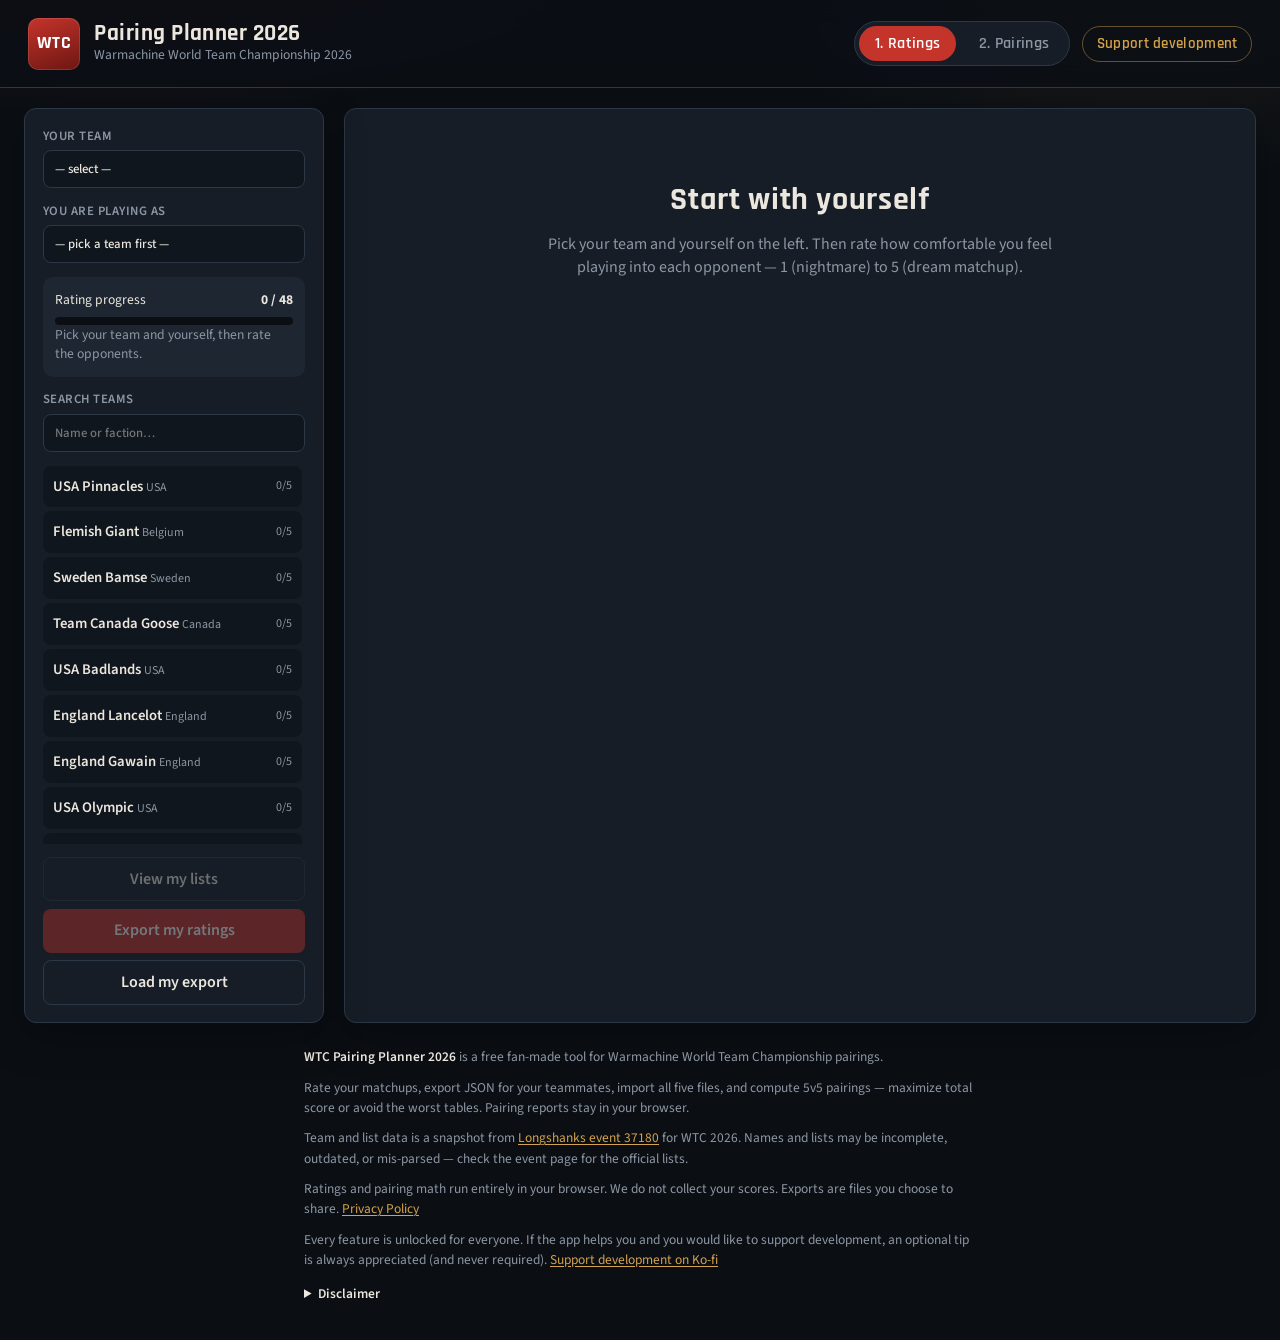
==== index.html @ e4b13a36 "Add client-side pairing reports for table load and army holes. Co-authored-by: Cursor <cursoragent@c" ====
<!DOCTYPE html>
<html lang="en">
<head>
  <meta charset="UTF-8">
  <meta name="viewport" content="width=device-width, initial-scale=1.0">
  <title>WTC Pairings 2026</title>
  <link rel="preconnect" href="https://fonts.googleapis.com">
  <link rel="preconnect" href="https://fonts.gstatic.com" crossorigin>
  <link href="https://fonts.googleapis.com/css2?family=Rajdhani:wght@500;600;700&family=Source+Sans+3:wght@400;500;600;700&display=swap" rel="stylesheet">
  <link rel="stylesheet" href="static/style.css?v=20">
</head>
<body>
  <header class="topbar">
    <div class="brand">
      <span class="brand-mark">WTC</span>
      <div>
        <h1>Pairing Planner 2026</h1>
        <p>Warmachine World Team Championship 2026</p>
      </div>
    </div>
    <div class="topbar-end">
      <nav class="tabs" role="tablist">
        <button type="button" class="tab active" data-tab="rate" role="tab" aria-selected="true">1. Ratings</button>
        <button type="button" class="tab" data-tab="pair" role="tab" aria-selected="false">2. Pairings</button>
      </nav>
      <a class="support-btn" href="https://ko-fi.com/kasi_r" target="_blank" rel="noopener noreferrer">Support development</a>
    </div>
  </header>

  <main>
    <section id="tab-rate" class="tab-panel">
      <aside class="sidebar">
        <label class="field">
          <span>Your team</span>
          <select id="my-team"></select>
        </label>
        <label class="field">
          <span>You are playing as</span>
          <select id="my-player"></select>
        </label>

        <div class="progress-card">
          <div class="progress-head">
            <span>Rating progress</span>
            <strong id="rate-progress-label">0 / 0</strong>
          </div>
          <div class="progress-bar" aria-hidden="true">
            <div id="rate-progress-fill"></div>
          </div>
          <p class="hint" id="rate-progress-hint">Pick your team and yourself, then rate the opponents.</p>
        </div>

        <label class="field">
          <span>Search teams</span>
          <input type="search" id="team-search" placeholder="Name or faction…">
        </label>
        <div id="team-list" class="team-list"></div>

        <div class="sidebar-actions">
          <button type="button" class="btn ghost" id="my-lists-btn" disabled>View my lists</button>
          <button type="button" class="btn primary" id="export-btn" disabled>Export my ratings</button>
          <label class="btn ghost file-btn">
            Load my export
            <input type="file" id="import-own" accept=".json,application/json" hidden>
          </label>
        </div>
      </aside>

      <div class="workspace">
        <div id="rate-empty" class="empty-state">
          <h2>Start with yourself</h2>
          <p>Pick your team and yourself on the left. Then rate how comfortable you feel playing into each opponent — 1 (nightmare) to 5 (dream matchup).</p>
        </div>

        <div id="rate-board" hidden>
          <div class="board-head">
            <div>
              <p class="eyebrow" id="opp-region"></p>
              <h2 id="opp-team-name"></h2>
              <p class="hint">Pick your list per opponent, then rate 1–5. Keyboard: <kbd>1</kbd>–<kbd>5</kbd> · arrows between players · <kbd>L</kbd> lists · <kbd>N</kbd>/<kbd>P</kbd> team</p>
            </div>
            <div class="board-nav">
              <button type="button" class="btn ghost" id="prev-team">← Previous</button>
              <span id="opp-index" class="pill"></span>
              <button type="button" class="btn ghost" id="next-team">Next →</button>
            </div>
          </div>
          <div id="player-rows" class="player-rows"></div>
        </div>
      </div>
    </section>

    <section id="tab-pair" class="tab-panel" hidden>
      <div class="pair-setup">
        <div>
          <h2>Import team ratings</h2>
          <p class="hint">Drop the exports from all 5 players on the same team. We’ll compute the best pairings against every other team and summarize table load, coverage, and army profiles.</p>
        </div>
        <div class="drop-zone" id="pair-drop">
          <input type="file" id="pair-files" accept=".json,application/json" multiple hidden>
          <p>Drop 5 JSON files here, or <button type="button" class="link-btn" id="pair-browse">browse files</button></p>
        </div>
        <div id="pair-imports" class="import-chips"></div>
        <div class="pair-controls">
          <fieldset class="mode-field">
            <legend>Optimization goal</legend>
            <label><input type="radio" name="pair-mode" value="sum" checked> Maximize total score</label>
            <label><input type="radio" name="pair-mode" value="min"> Avoid the worst matchups</label>
          </fieldset>
          <button type="button" class="btn primary" id="generate-btn" disabled>Generate pairings</button>
          <button type="button" class="btn ghost" id="export-pairings" hidden>Export results CSV</button>
          <button type="button" class="btn ghost" id="export-stats" hidden>Export stats CSV</button>
        </div>
      </div>
      <div id="pair-results" class="pair-results" hidden></div>
    </section>
  </main>

  <footer class="about-footer">
    <p><strong>WTC Pairing Planner 2026</strong> is a free fan-made tool for Warmachine World Team Championship pairings.</p>
    <p>Rate your matchups, export JSON for your teammates, import all five files, and compute 5v5 pairings — maximize total score or avoid the worst tables. Pairing reports stay in your browser.</p>
    <p>Team and list data is a snapshot from <a href="https://warmachine.longshanks.org/event/37180/" target="_blank" rel="noopener noreferrer">Longshanks event 37180</a> for WTC 2026. Names and lists may be incomplete, outdated, or mis-parsed — check the event page for the official lists.</p>
    <p>Ratings and pairing math run entirely in your browser. We do not collect your scores. Exports are files you choose to share. <a href="privacy.html">Privacy Policy</a></p>
    <p>Every feature is unlocked for everyone. If the app helps you and you would like to support development, an optional tip is always appreciated (and never required). <a href="https://ko-fi.com/kasi_r" target="_blank" rel="noopener noreferrer">Support development on Ko-fi</a></p>
    <details>
      <summary>Disclaimer</summary>
      <p>Warmachine is a trademark of Steamforged Games Ltd., originally created by Privateer Press. World Team Championship (WTC) is an independently organized event. This unofficial fan-made tool is not affiliated with, endorsed by, sponsored by, or connected to Steamforged Games, Privateer Press, Longshanks, or the WTC organizers in any way. All trademarks and copyrights related to Warmachine are the property of their respective owners.</p>
    </details>
  </footer>

  <div class="modal" id="lists-modal" hidden>
    <div class="modal-backdrop" id="lists-backdrop"></div>
    <div class="modal-content lists-modal" role="dialog" aria-modal="true" aria-labelledby="lists-title">
      <button type="button" class="modal-close" id="lists-close" aria-label="Close">×</button>
      <p class="eyebrow" id="lists-meta"></p>
      <h2 id="lists-title"></h2>
      <div id="lists-body" class="lists-grid"></div>
    </div>
  </div>

  <script src="static/app.js?v=16"></script>
</body>
</html>
---- static/style.css ----
:root {
  --bg: #0b0f14;
  --bg-2: #10161d;
  --surface: #161d26;
  --surface-2: #1d2631;
  --line: #2c3846;
  --text: #ece7de;
  --muted: #8d97a4;
  --crimson: #c5342b;
  --brass: #d4a24c;
  --good: #3ea36d;
  --mid: #c9a227;
  --focus: #4ea3d9;
  --radius: 12px;
  --shadow: 0 12px 40px rgba(0, 0, 0, 0.35);
}

* { box-sizing: border-box; margin: 0; padding: 0; }

html, body { min-height: 100%; }

body {
  font-family: "Source Sans 3", "Segoe UI", system-ui, sans-serif;
  background:
    radial-gradient(1200px 500px at 10% -10%, rgba(197, 52, 43, 0.16), transparent 50%),
    radial-gradient(900px 400px at 90% 0%, rgba(212, 162, 76, 0.08), transparent 45%),
    var(--bg);
  color: var(--text);
  line-height: 1.45;
}

h1, h2, h3, .brand-mark, .tab, .pill, .score-num {
  font-family: Rajdhani, "Segoe UI", sans-serif;
  letter-spacing: 0.02em;
}

.topbar {
  display: flex;
  justify-content: space-between;
  align-items: center;
  gap: 1.5rem;
  padding: 1.1rem 1.75rem;
  border-bottom: 1px solid var(--line);
  background: rgba(11, 15, 20, 0.85);
  backdrop-filter: blur(12px);
  position: sticky;
  top: 0;
  z-index: 20;
}

.brand { display: flex; align-items: center; gap: 0.9rem; }

.brand-mark {
  display: grid;
  place-items: center;
  width: 52px;
  height: 52px;
  border-radius: 10px;
  background: linear-gradient(160deg, var(--crimson), #6d1612);
  color: #fff;
  font-weight: 700;
  font-size: 1.15rem;
  box-shadow: inset 0 0 0 1px rgba(255, 255, 255, 0.12);
}

.brand h1 { font-size: 1.45rem; line-height: 1; }
.brand p { color: var(--muted); font-size: 0.85rem; }

.topbar-end {
  display: flex;
  align-items: center;
  gap: 0.75rem;
  flex-wrap: wrap;
  justify-content: flex-end;
}

.tabs {
  display: flex;
  gap: 0.4rem;
  padding: 0.25rem;
  background: var(--surface);
  border-radius: 999px;
  border: 1px solid var(--line);
}

.support-btn {
  display: inline-flex;
  align-items: center;
  padding: 0.4rem 0.85rem;
  border: 1px solid rgba(212, 162, 76, 0.45);
  border-radius: 999px;
  color: var(--brass);
  text-decoration: none;
  font-family: Rajdhani, "Segoe UI", sans-serif;
  font-size: 0.92rem;
  font-weight: 600;
  letter-spacing: 0.02em;
  background: transparent;
}

.support-btn:hover {
  border-color: var(--brass);
  background: rgba(212, 162, 76, 0.1);
  color: #e8c06a;
}

.tab {
  border: 0;
  background: transparent;
  color: var(--muted);
  padding: 0.45rem 1rem;
  border-radius: 999px;
  font-size: 1rem;
  font-weight: 600;
  cursor: pointer;
}

.tab.active {
  background: var(--crimson);
  color: #fff;
}

main { padding: 1.25rem 1.5rem 1.25rem; max-width: 1400px; margin: 0 auto; }

.about-footer {
  max-width: 720px;
  margin: 0 auto;
  padding: 0.25rem 1.5rem 2.25rem;
  color: var(--muted);
  font-size: 0.84rem;
  line-height: 1.5;
}

.about-footer p + p { margin-top: 0.65rem; }

.about-footer strong { color: var(--text); font-weight: 600; }

.about-footer a {
  color: var(--brass);
  text-decoration: underline;
  text-underline-offset: 2px;
}

.about-footer a:hover { color: #e8c06a; }

.about-footer details { margin-top: 0.85rem; }

.about-footer summary {
  cursor: pointer;
  color: var(--text);
  font-weight: 600;
}

.about-footer details p { margin-top: 0.55rem; }

.brand[href] { text-decoration: none; color: inherit; }

.legal-page .topbar { position: sticky; }

.legal-main {
  max-width: 760px;
  margin: 0 auto;
  padding: 1.5rem 1.5rem 3rem;
}

.legal-article {
  background: var(--surface);
  border: 1px solid var(--line);
  border-radius: var(--radius);
  box-shadow: var(--shadow);
  padding: 1.6rem 1.7rem 2rem;
}

.legal-article h2 {
  font-size: 1.7rem;
  margin-bottom: 1rem;
}

.legal-article h3 {
  font-size: 1.15rem;
  margin: 1.35rem 0 0.45rem;
  color: var(--brass);
}

.legal-article p, .legal-article li {
  color: var(--muted);
  font-size: 0.95rem;
}

.legal-article p + p { margin-top: 0.7rem; }

.legal-article ul {
  margin: 0.55rem 0 0 1.2rem;
  display: grid;
  gap: 0.35rem;
}

.legal-article a {
  color: var(--brass);
  text-underline-offset: 2px;
}

.legal-article a:hover { color: #e8c06a; }

.legal-article strong { color: var(--text); font-weight: 600; }

.legal-page .tab {
  display: inline-block;
  text-decoration: none;
  background: var(--crimson);
  color: #fff;
}

.tab-panel[hidden] { display: none !important; }

#tab-rate {
  display: grid;
  grid-template-columns: 300px minmax(0, 1fr);
  gap: 1.25rem;
}

.sidebar, .workspace, .pair-setup, .pair-card, .empty-state {
  background: var(--surface);
  border: 1px solid var(--line);
  border-radius: var(--radius);
  box-shadow: var(--shadow);
}

.sidebar {
  padding: 1.1rem;
  display: flex;
  flex-direction: column;
  gap: 0.85rem;
  height: fit-content;
  position: sticky;
  top: 92px;
}

.field {
  display: flex;
  flex-direction: column;
  gap: 0.3rem;
  font-size: 0.8rem;
  color: var(--muted);
  font-weight: 600;
  text-transform: uppercase;
  letter-spacing: 0.04em;
}

select, input[type="search"] {
  appearance: none;
  width: 100%;
  border: 1px solid var(--line);
  background: var(--bg-2);
  color: var(--text);
  border-radius: 8px;
  padding: 0.55rem 0.7rem;
  font: inherit;
  text-transform: none;
  letter-spacing: 0;
  font-weight: 500;
}

select:focus, input:focus, .score-btn:focus-visible, .btn:focus-visible, .team-item:focus-visible {
  outline: 2px solid var(--focus);
  outline-offset: 2px;
}

.progress-card { background: var(--surface-2); border-radius: 10px; padding: 0.8rem; }
.progress-head { display: flex; justify-content: space-between; font-size: 0.85rem; margin-bottom: 0.45rem; }
.progress-bar { height: 8px; background: var(--bg); border-radius: 99px; overflow: hidden; }
#rate-progress-fill {
  height: 100%;
  width: 0;
  background: linear-gradient(90deg, var(--crimson), var(--brass));
  transition: width 0.25s;
}

.hint { color: var(--muted); font-size: 0.85rem; font-weight: 400; text-transform: none; letter-spacing: 0; }
.hint kbd {
  display: inline-block;
  border: 1px solid var(--line);
  background: var(--bg);
  border-radius: 4px;
  padding: 0 0.3rem;
  font-size: 0.75rem;
}

.team-list {
  max-height: 42vh;
  overflow: auto;
  display: flex;
  flex-direction: column;
  gap: 0.3rem;
  padding-right: 0.2rem;
}

.team-item {
  display: flex;
  justify-content: space-between;
  align-items: center;
  gap: 0.5rem;
  width: 100%;
  text-align: left;
  border: 1px solid transparent;
  background: var(--bg-2);
  color: var(--text);
  border-radius: 8px;
  padding: 0.5rem 0.6rem;
  cursor: pointer;
  font: inherit;
}

.team-item:hover { border-color: var(--line); }
.team-item.active { border-color: var(--crimson); background: #2a1615; }
.team-item .name { font-weight: 600; font-size: 0.92rem; }
.team-item .meta { color: var(--muted); font-size: 0.75rem; }
.team-item.done { box-shadow: inset 3px 0 0 var(--good); }
.team-item.partial { box-shadow: inset 3px 0 0 var(--mid); }

.sidebar-actions { display: flex; flex-direction: column; gap: 0.45rem; }

.btn {
  border: 1px solid transparent;
  border-radius: 8px;
  padding: 0.6rem 0.9rem;
  font: inherit;
  font-weight: 600;
  cursor: pointer;
  text-align: center;
}

.btn:disabled { opacity: 0.4; cursor: not-allowed; }
.btn.primary { background: var(--crimson); color: #fff; }
.btn.primary:hover:not(:disabled) { background: #d44339; }
.btn.ghost { background: transparent; border-color: var(--line); color: var(--text); }
.btn.ghost:hover:not(:disabled) { background: var(--surface-2); }
.file-btn { display: block; cursor: pointer; }

.link-btn {
  background: none;
  border: 0;
  color: var(--brass);
  font: inherit;
  cursor: pointer;
  text-decoration: underline;
}

.workspace { min-height: 70vh; padding: 1.25rem; }

.empty-state {
  padding: 3rem 2rem;
  text-align: center;
  border: 0;
  box-shadow: none;
  background: transparent;
}
.empty-state h2 { font-size: 2rem; margin-bottom: 0.6rem; }
.empty-state p { color: var(--muted); max-width: 520px; margin: 0 auto; }

.board-head {
  display: flex;
  justify-content: space-between;
  gap: 1rem;
  align-items: flex-start;
  margin-bottom: 1.1rem;
  flex-wrap: wrap;
}

.eyebrow {
  color: var(--brass);
  text-transform: uppercase;
  font-size: 0.75rem;
  font-weight: 700;
  letter-spacing: 0.08em;
}
.board-head h2 { font-size: 2rem; line-height: 1; }
.board-nav { display: flex; align-items: center; gap: 0.5rem; }

.pill {
  min-width: 4.5rem;
  text-align: center;
  padding: 0.35rem 0.6rem;
  border-radius: 99px;
  background: var(--surface-2);
  border: 1px solid var(--line);
  font-weight: 700;
}

.player-rows { display: flex; flex-direction: column; gap: 0.7rem; }

.player-row {
  display: grid;
  grid-template-columns: minmax(180px, 1.2fr) auto;
  gap: 0.8rem;
  align-items: start;
  padding: 0.85rem 1rem;
  background: var(--bg-2);
  border: 1px solid var(--line);
  border-radius: 10px;
}

.player-row.focused { border-color: var(--focus); box-shadow: 0 0 0 1px var(--focus); }
.player-name { font-weight: 700; font-size: 1.05rem; }
.faction-row { display: flex; gap: 0.4rem; flex-wrap: wrap; margin-top: 0.2rem; }
.list-summary { color: var(--muted); font-size: 0.82rem; margin-top: 0.35rem; }
.list-actions { margin-top: 0.5rem; }

.rate-side { display: flex; flex-direction: column; align-items: flex-end; gap: 0.45rem; }
.matchup-list { width: min(100%, 280px); }
.matchup-list span { color: var(--brass); }

.chip {
  display: inline-flex;
  align-items: center;
  border-radius: 99px;
  padding: 0.1rem 0.5rem;
  font-size: 0.75rem;
  font-weight: 600;
  background: var(--surface-2);
  color: var(--muted);
}
.chip.army { color: #f1d8a8; background: #2b2416; }

.scores { display: flex; flex-wrap: wrap; gap: 0.3rem; }

.score-btn {
  width: 36px;
  height: 36px;
  border-radius: 8px;
  border: 1px solid var(--line);
  background: var(--surface);
  color: var(--muted);
  font-weight: 700;
  cursor: pointer;
}

.score-btn:hover { border-color: var(--brass); color: var(--text); }
.score-btn.selected { color: #0b0f14; border-color: transparent; }
.score-btn.s1 { background: #8b1e1a; }
.score-btn.s2 { background: #d3541f; }
.score-btn.s3 { background: #c9a227; }
.score-btn.s4 { background: #6aaa3d; }
.score-btn.s5 { background: #3ea36d; }

#tab-pair { display: flex; flex-direction: column; gap: 1.1rem; }

.pair-setup { padding: 1.25rem; display: flex; flex-direction: column; gap: 1rem; }
.pair-setup h2 { font-size: 1.7rem; }

.drop-zone {
  border: 2px dashed var(--line);
  border-radius: 10px;
  padding: 1.6rem;
  text-align: center;
  color: var(--muted);
}
.drop-zone.dragover { border-color: var(--brass); background: #241d12; }

.import-chips { display: flex; flex-wrap: wrap; gap: 0.45rem; min-height: 1.5rem; }

.import-chip {
  display: flex;
  align-items: center;
  gap: 0.45rem;
  background: var(--surface-2);
  border: 1px solid var(--line);
  border-radius: 99px;
  padding: 0.3rem 0.7rem;
  font-size: 0.85rem;
}
.import-chip button {
  border: 0;
  background: none;
  color: var(--muted);
  cursor: pointer;
  font-size: 1rem;
}

.pair-controls { display: flex; flex-wrap: wrap; align-items: end; gap: 1rem; }

.mode-field {
  border: 1px solid var(--line);
  border-radius: 10px;
  padding: 0.55rem 0.8rem;
  display: flex;
  gap: 1rem;
}
.mode-field legend { padding: 0 0.3rem; color: var(--muted); font-size: 0.75rem; }

.pair-results { display: flex; flex-direction: column; gap: 0.8rem; }

.pair-summary {
  display: grid;
  grid-template-columns: repeat(auto-fit, minmax(160px, 1fr));
  gap: 0.7rem;
}

.stat {
  background: var(--surface);
  border: 1px solid var(--line);
  border-radius: 10px;
  padding: 0.8rem 1rem;
}
.stat span { color: var(--muted); font-size: 0.8rem; display: block; }
.stat strong { font-size: 1.4rem; font-family: Rajdhani, sans-serif; }

.pair-toolbar {
  display: flex;
  justify-content: space-between;
  align-items: center;
  gap: 0.8rem;
  flex-wrap: wrap;
}
.pair-toolbar input { max-width: 280px; }

.pair-reports {
  background: var(--surface);
  border: 1px dashed var(--brass);
  border-radius: var(--radius);
  padding: 0.85rem 1.1rem;
}
.pair-reports > summary {
  cursor: pointer;
  list-style: none;
  display: flex;
  align-items: center;
  gap: 0.85rem;
}
.pair-reports > summary::-webkit-details-marker { display: none; }
.pair-reports > summary:hover { color: var(--text); }
.reports-chevron {
  width: 0.55rem;
  height: 0.55rem;
  flex: 0 0 auto;
  border-right: 2px solid var(--brass);
  border-bottom: 2px solid var(--brass);
  transform: rotate(-45deg);
  transition: transform 0.15s ease;
  margin-left: 0.15rem;
}
.pair-reports[open] .reports-chevron { transform: rotate(45deg); }
.reports-copy {
  display: flex;
  flex-direction: column;
  gap: 0.12rem;
  min-width: 0;
}
.pair-reports > summary strong {
  font-size: 1.25rem;
  font-family: Rajdhani, sans-serif;
}
.reports-action {
  margin-left: auto;
  flex: 0 0 auto;
  color: var(--brass);
  font-size: 0.82rem;
  font-weight: 700;
  letter-spacing: 0.04em;
  text-transform: uppercase;
}
.reports-action::after { content: "Show"; }
.pair-reports[open] .reports-action::after { content: "Hide"; }
.pair-reports-body {
  display: flex;
  flex-direction: column;
  gap: 1.05rem;
  margin-top: 0.95rem;
  padding-top: 0.9rem;
  border-top: 1px solid var(--line);
}
.report-block h4 {
  color: var(--muted);
  font-size: 0.75rem;
  letter-spacing: 0.06em;
  text-transform: uppercase;
  margin-bottom: 0.45rem;
}
.band-row {
  display: grid;
  grid-template-columns: repeat(3, minmax(0, 1fr));
  gap: 0.6rem;
}
.band {
  border: 1px solid var(--line);
  border-radius: 10px;
  padding: 0.7rem 0.85rem;
}
.band span, .band em {
  display: block;
  color: var(--muted);
  font-size: 0.78rem;
  font-style: normal;
}
.band strong {
  display: block;
  font-size: 1.7rem;
  line-height: 1.1;
  margin: 0.15rem 0 0.2rem;
}
.band.hard { background: #2c1413; }
.band.even { background: #2c2612; }
.band.good { background: #13261b; }
.report-table {
  width: 100%;
  border-collapse: collapse;
  font-size: 0.88rem;
}
.report-table th,
.report-table td {
  text-align: left;
  padding: 0.42rem 0.5rem;
  border-bottom: 1px solid var(--line);
  vertical-align: top;
}
.report-table th {
  color: var(--muted);
  font-size: 0.72rem;
  letter-spacing: 0.04em;
  text-transform: uppercase;
  font-weight: 700;
}
.report-table .num {
  text-align: right;
  font-variant-numeric: tabular-nums;
  white-space: nowrap;
}
.report-table .warn { color: #f07a72; font-weight: 700; }
.army-tip {
  position: relative;
  display: inline-block;
  cursor: default;
}
.army-tip-preview { border-bottom: 1px dotted var(--brass); }
.army-tip-pop {
  display: none;
  position: absolute;
  right: 0;
  bottom: calc(100% + 8px);
  min-width: 260px;
  z-index: 40;
  background: var(--surface-2);
  border: 1px solid var(--brass);
  border-radius: 8px;
  padding: 0.5rem 0.65rem;
  box-shadow: var(--shadow);
}
.army-tip:hover .army-tip-pop,
.army-tip:focus-within .army-tip-pop { display: block; }
.army-tip-pop ol {
  list-style: none;
  display: flex;
  flex-direction: column;
  gap: 0.28rem;
}
.army-tip-pop li {
  display: grid;
  grid-template-columns: 1fr auto auto;
  gap: 0.55rem;
  align-items: baseline;
}
.army-tip-pop strong { font-variant-numeric: tabular-nums; color: var(--brass); }
.army-tip-pop em { color: var(--muted); font-style: normal; font-size: 0.78rem; }

.pair-card { padding: 1rem 1.1rem; }
.pair-card-head {
  display: flex;
  justify-content: space-between;
  gap: 1rem;
  align-items: baseline;
  margin-bottom: 0.85rem;
}
.pair-card-head h3 { font-size: 1.35rem; }
.pair-score { font-size: 1.2rem; font-weight: 700; color: var(--brass); white-space: nowrap; }

.pairing-grid {
  display: grid;
  grid-template-columns: minmax(0, 1fr) minmax(0, 1.15fr) 4.75rem;
  column-gap: 1.25rem;
  align-items: start;
}
.pairing-head {
  color: var(--muted);
  font-size: 0.75rem;
  font-weight: 700;
  letter-spacing: 0.04em;
  text-transform: uppercase;
  padding: 0 0 0.4rem;
}
.pairing-head > div:last-child,
.pair-rating {
  text-align: right;
}
.pairing-row {
  padding: 0.55rem 0;
  border-top: 1px solid var(--line);
}
.pairing-grid .linkish {
  display: inline;
  text-align: left;
  overflow-wrap: anywhere;
}
.pair-sub {
  color: var(--muted);
  font-size: 0.8rem;
  margin-top: 0.12rem;
  overflow-wrap: anywhere;
}
.pair-list { color: var(--brass); }
.score-num {
  font-weight: 700;
  font-size: 1.15rem;
  font-variant-numeric: tabular-nums;
}
.score-num.low { color: #f07a72; }
.score-num.mid { color: var(--brass); }
.score-num.high { color: #7ee0a6; }

.matrix { width: 100%; border-collapse: collapse; margin-top: 0.8rem; font-size: 0.78rem; }
.matrix th, .matrix td { border: 1px solid #0d1218; padding: 0.35rem 0.3rem; text-align: center; }
.matrix th { background: var(--surface-2); font-weight: 600; color: var(--text); }
.matrix td { font-weight: 700; font-variant-numeric: tabular-nums; }
.matrix td.heat-1 { background: #8b1e1a; color: #f7e7e5; }
.matrix td.heat-2 { background: #d3541f; color: #16110c; }
.matrix td.heat-3 { background: #c9a227; color: #16110c; }
.matrix td.heat-4 { background: #6aaa3d; color: #10150c; }
.matrix td.heat-5 { background: #3ea36d; color: #0c140f; }
.matrix td.pick {
  outline: 2px solid #f3d48a;
  outline-offset: -2px;
  box-shadow: inset 0 0 0 1px #0b0f14;
}

.toast {
  position: fixed;
  bottom: 1.2rem;
  right: 1.2rem;
  background: var(--surface-2);
  border: 1px solid var(--brass);
  color: var(--text);
  padding: 0.7rem 1rem;
  border-radius: 8px;
  z-index: 50;
  box-shadow: var(--shadow);
}

details.matrix-wrap { margin-top: 0.6rem; color: var(--muted); font-size: 0.85rem; }

.modal[hidden] { display: none; }
.modal {
  position: fixed;
  inset: 0;
  z-index: 80;
  display: flex;
  align-items: flex-start;
  justify-content: center;
  padding: 4vh 1rem 2rem;
}
.modal-backdrop {
  position: absolute;
  inset: 0;
  background: rgba(6, 8, 12, 0.78);
}
.modal-content {
  position: relative;
  width: min(1100px, 100%);
  max-height: 90vh;
  overflow: auto;
  background: var(--surface);
  border: 1px solid var(--line);
  border-radius: var(--radius);
  box-shadow: var(--shadow);
  padding: 1.25rem 1.35rem 1.5rem;
}
.modal-close {
  position: absolute;
  top: 0.7rem;
  right: 0.9rem;
  border: 0;
  background: none;
  color: var(--text);
  font-size: 1.6rem;
  cursor: pointer;
}
.lists-grid {
  display: grid;
  grid-template-columns: repeat(auto-fit, minmax(280px, 1fr));
  gap: 1rem;
  margin-top: 1rem;
}
.list-card {
  background: var(--bg-2);
  border: 1px solid var(--line);
  border-radius: 10px;
  padding: 0.9rem 1rem;
}
.list-card h3 { font-size: 1.2rem; margin-bottom: 0.15rem; }
.list-card .caster { color: var(--brass); font-weight: 700; margin-bottom: 0.7rem; }
.list-entry {
  display: grid;
  grid-template-columns: 2.2rem 1fr;
  gap: 0.35rem;
  font-size: 0.88rem;
  padding: 0.12rem 0;
}
.list-entry.attachment { color: var(--muted); padding-left: 0.6rem; grid-template-columns: 2.2rem 1fr; }
.list-entry .pts { color: var(--muted); font-variant-numeric: tabular-nums; }
.commands { margin-top: 0.7rem; padding-top: 0.55rem; border-top: 1px solid var(--line); }
.commands span { display: block; color: var(--muted); font-size: 0.8rem; }

.linkish {
  background: none;
  border: 0;
  color: var(--brass);
  font: inherit;
  cursor: pointer;
  text-decoration: underline;
  padding: 0;
}

@media (max-width: 900px) {
  .topbar { flex-direction: column; align-items: stretch; }
  #tab-rate { grid-template-columns: 1fr; }
  .sidebar { position: static; }
  .player-row { grid-template-columns: 1fr; }
  .rate-side { align-items: stretch; }
  .team-list { max-height: 220px; }
  .band-row { grid-template-columns: 1fr; }
}
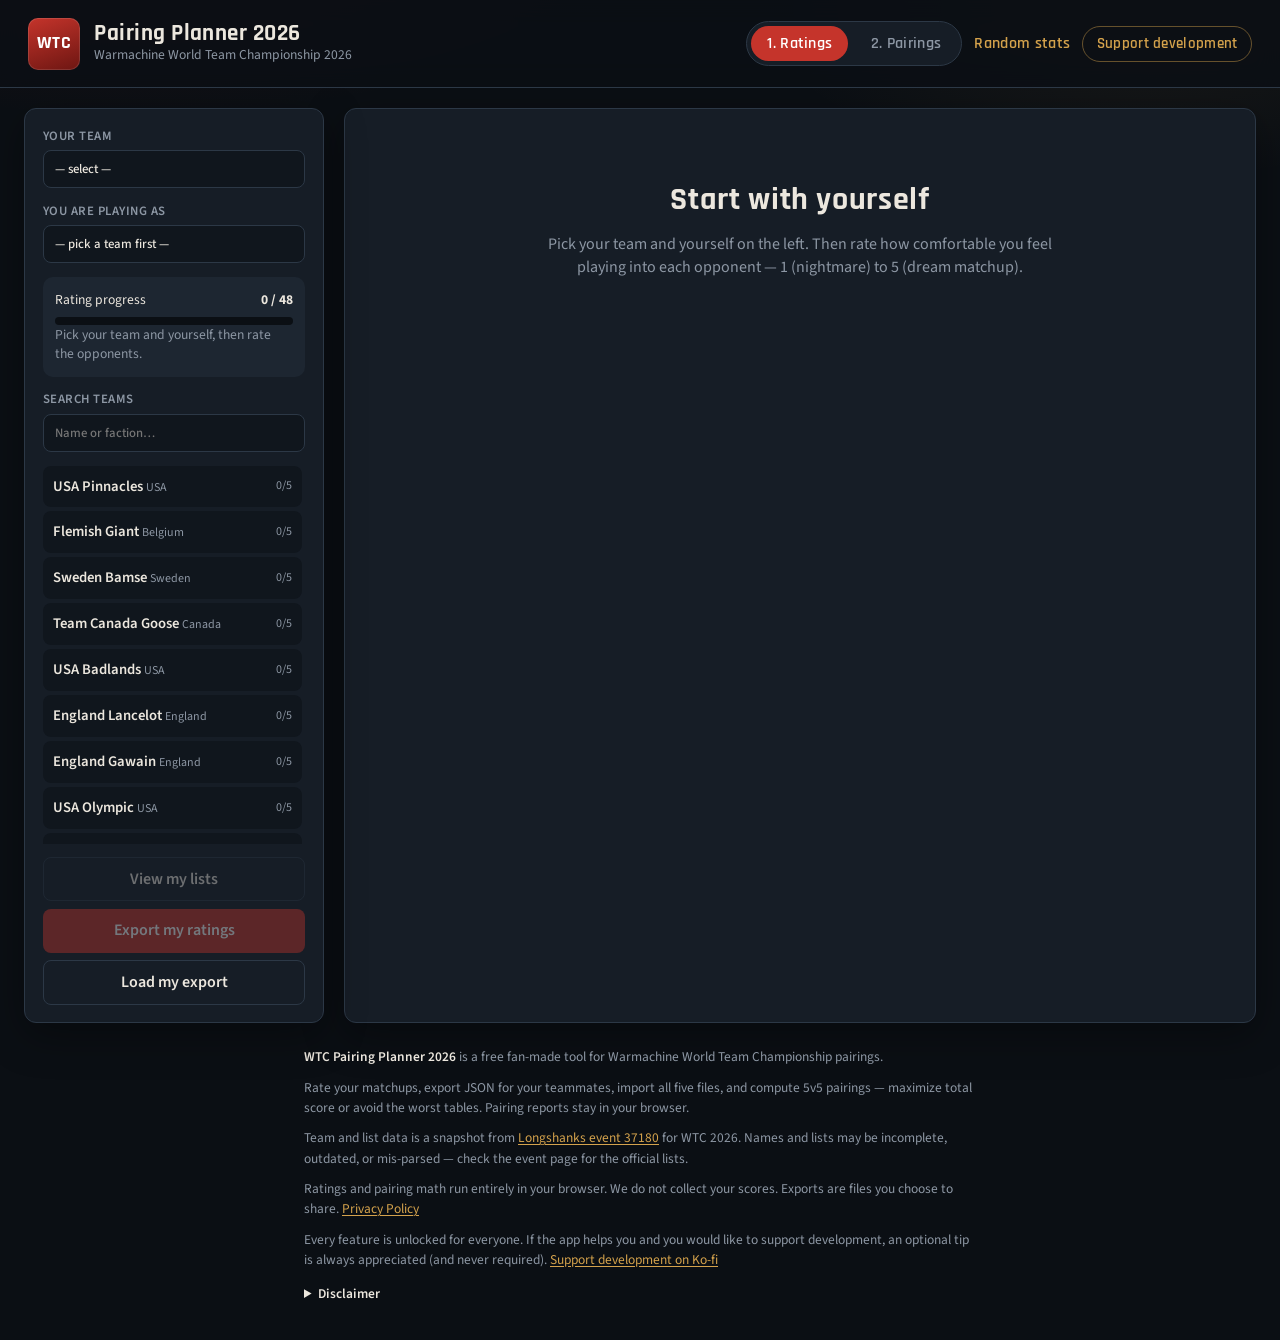
==== commit bd5969f2: "Add a Random stats page with army and Super Junior charts. Co-authored-by: Cursor <cursoragent@curso" ====
--- a/index.html
+++ b/index.html
@@ -7,7 +7,7 @@
   <link rel="preconnect" href="https://fonts.googleapis.com">
   <link rel="preconnect" href="https://fonts.gstatic.com" crossorigin>
   <link href="https://fonts.googleapis.com/css2?family=Rajdhani:wght@500;600;700&family=Source+Sans+3:wght@400;500;600;700&display=swap" rel="stylesheet">
-  <link rel="stylesheet" href="static/style.css?v=20">
+  <link rel="stylesheet" href="static/style.css?v=21">
 </head>
 <body>
   <header class="topbar">
@@ -23,6 +23,7 @@
         <button type="button" class="tab active" data-tab="rate" role="tab" aria-selected="true">1. Ratings</button>
         <button type="button" class="tab" data-tab="pair" role="tab" aria-selected="false">2. Pairings</button>
       </nav>
+      <a class="nav-link" href="stats.html">Random stats</a>
       <a class="support-btn" href="https://ko-fi.com/kasi_r" target="_blank" rel="noopener noreferrer">Support development</a>
     </div>
   </header>
--- a/static/style.css
+++ b/static/style.css
@@ -204,7 +204,8 @@
 
 .legal-article strong { color: var(--text); font-weight: 600; }
 
-.legal-page .tab {
+.legal-page .tab,
+.stats-page .tab {
   display: inline-block;
   text-decoration: none;
   background: var(--crimson);
@@ -818,6 +819,78 @@
   padding: 0;
 }
 
+.nav-link {
+  color: var(--brass);
+  text-decoration: none;
+  font-family: Rajdhani, "Segoe UI", sans-serif;
+  font-weight: 600;
+  font-size: 1rem;
+  letter-spacing: 0.02em;
+}
+.nav-link:hover { color: #e8c06a; text-decoration: underline; }
+
+.stats-main {
+  max-width: 1080px;
+  margin: 0 auto;
+  padding: 1.4rem 1.5rem 3rem;
+  display: flex;
+  flex-direction: column;
+  gap: 1rem;
+}
+.stats-hero h2 { font-size: 2rem; line-height: 1.1; margin-bottom: 0.35rem; }
+.stats-hero .hint { max-width: 46rem; margin-bottom: 1rem; }
+.stats-card {
+  background: var(--surface);
+  border: 1px solid var(--line);
+  border-radius: var(--radius);
+  padding: 1.1rem 1.15rem 1.2rem;
+}
+.stats-card h3 { font-size: 1.35rem; margin-bottom: 0.25rem; }
+.stats-card .field { max-width: 320px; margin: 0.7rem 0 0.85rem; }
+.stats-split { margin-top: 1rem; }
+
+.hbar {
+  display: flex;
+  flex-direction: column;
+  gap: 0.38rem;
+  margin-top: 0.7rem;
+}
+.hbar-row {
+  display: grid;
+  grid-template-columns: minmax(7.5rem, 16rem) minmax(0, 1fr) 4.6rem;
+  gap: 0.55rem;
+  align-items: center;
+}
+.hbar-label {
+  font-size: 0.88rem;
+  line-height: 1.2;
+  overflow-wrap: anywhere;
+}
+.hbar-track {
+  height: 0.7rem;
+  background: var(--surface-2);
+  border: 1px solid var(--line);
+  border-radius: 99px;
+  overflow: hidden;
+}
+.hbar-fill {
+  height: 100%;
+  background: linear-gradient(90deg, #8b1e1a, var(--brass));
+  border-radius: 99px;
+}
+.hbar-val {
+  text-align: right;
+  font-variant-numeric: tabular-nums;
+  font-weight: 700;
+  font-size: 0.88rem;
+}
+.hbar-val span {
+  display: block;
+  color: var(--muted);
+  font-weight: 500;
+  font-size: 0.72rem;
+}
+
 @media (max-width: 900px) {
   .topbar { flex-direction: column; align-items: stretch; }
   #tab-rate { grid-template-columns: 1fr; }
@@ -826,4 +899,6 @@
   .rate-side { align-items: stretch; }
   .team-list { max-height: 220px; }
   .band-row { grid-template-columns: 1fr; }
-}
+  .hbar-row { grid-template-columns: 1fr auto; }
+  .hbar-track { grid-column: 1 / -1; }
+}
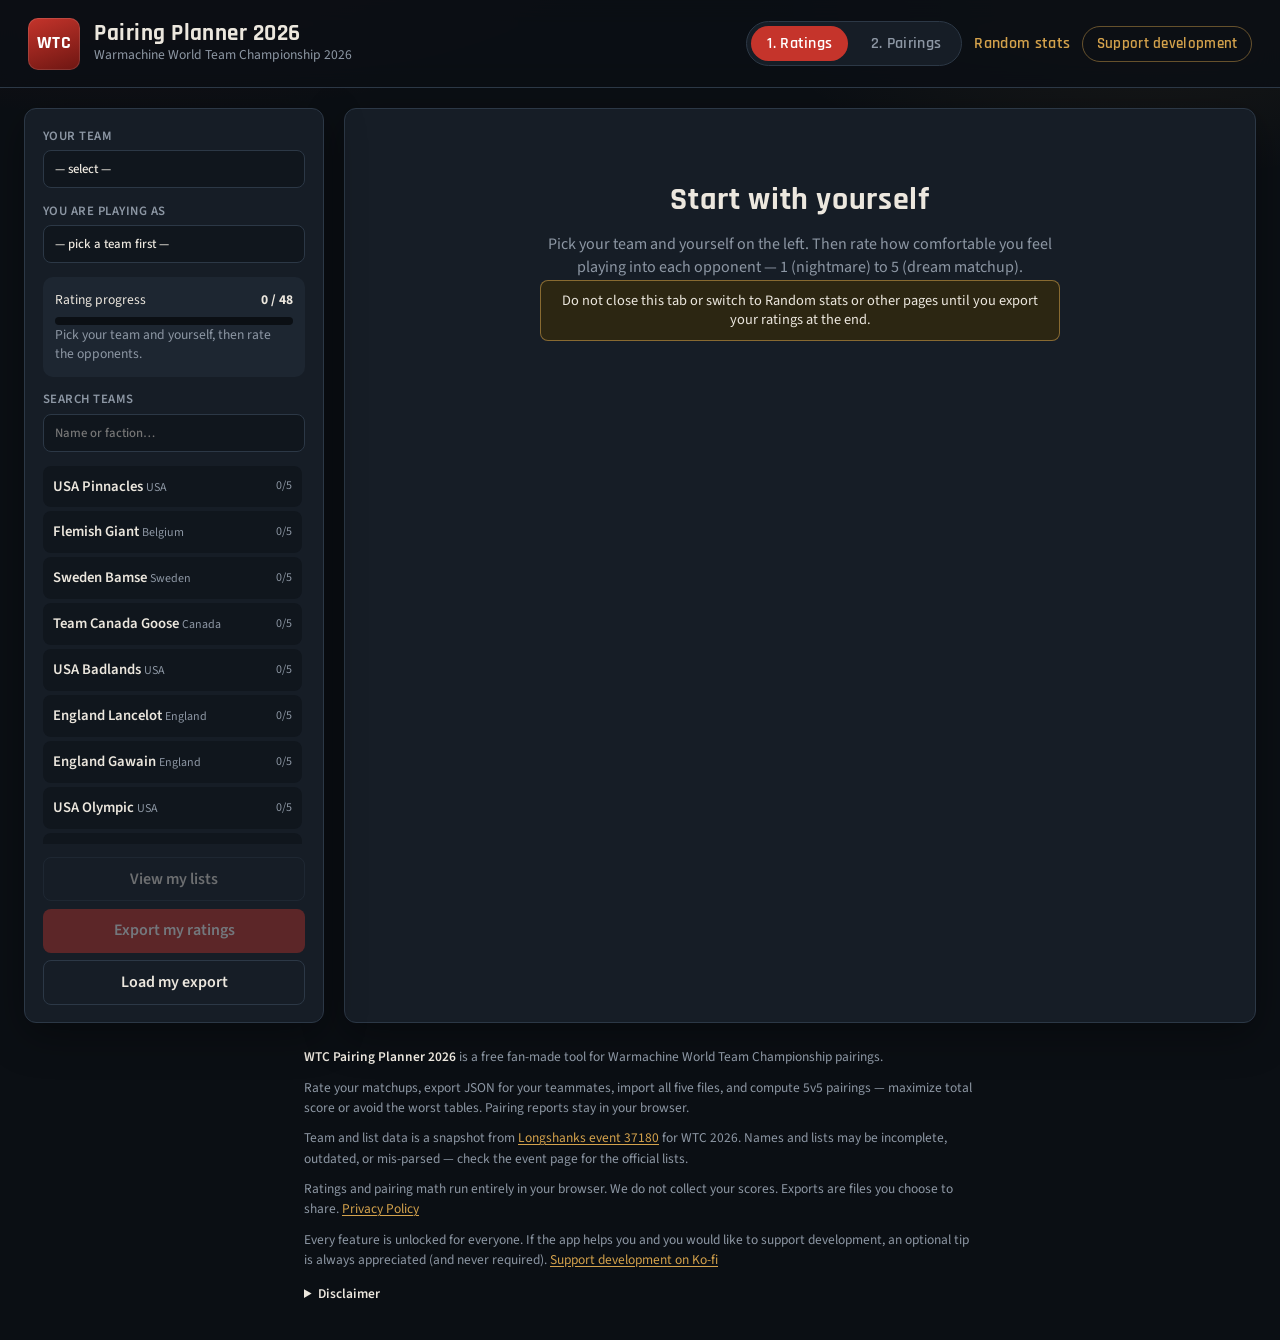
==== commit 9c820bea: "Warn raters to stay on the page until they export. Co-authored-by: Cursor <cursoragent@cursor.com>" ====
--- a/index.html
+++ b/index.html
@@ -7,7 +7,7 @@
   <link rel="preconnect" href="https://fonts.googleapis.com">
   <link rel="preconnect" href="https://fonts.gstatic.com" crossorigin>
   <link href="https://fonts.googleapis.com/css2?family=Rajdhani:wght@500;600;700&family=Source+Sans+3:wght@400;500;600;700&display=swap" rel="stylesheet">
-  <link rel="stylesheet" href="static/style.css?v=21">
+  <link rel="stylesheet" href="static/style.css?v=22">
 </head>
 <body>
   <header class="topbar">
@@ -71,6 +71,7 @@
         <div id="rate-empty" class="empty-state">
           <h2>Start with yourself</h2>
           <p>Pick your team and yourself on the left. Then rate how comfortable you feel playing into each opponent — 1 (nightmare) to 5 (dream matchup).</p>
+          <p class="rate-warn">Do not close this tab or switch to Random stats or other pages until you export your ratings at the end.</p>
         </div>
 
         <div id="rate-board" hidden>
@@ -79,6 +80,7 @@
               <p class="eyebrow" id="opp-region"></p>
               <h2 id="opp-team-name"></h2>
               <p class="hint">Pick your list per opponent, then rate 1–5. Keyboard: <kbd>1</kbd>–<kbd>5</kbd> · arrows between players · <kbd>L</kbd> lists · <kbd>N</kbd>/<kbd>P</kbd> team</p>
+              <p class="rate-warn">Do not close this tab or switch to Random stats or other pages until you export your ratings at the end.</p>
             </div>
             <div class="board-nav">
               <button type="button" class="btn ghost" id="prev-team">← Previous</button>
--- a/static/style.css
+++ b/static/style.css
@@ -358,6 +358,23 @@
 }
 .empty-state h2 { font-size: 2rem; margin-bottom: 0.6rem; }
 .empty-state p { color: var(--muted); max-width: 520px; margin: 0 auto; }
+.rate-warn {
+  margin-top: 0.9rem;
+  padding: 0.65rem 0.8rem;
+  border: 1px solid rgba(212, 162, 76, 0.55);
+  background: #2c2612;
+  color: var(--text);
+  border-radius: 8px;
+  font-size: 0.9rem;
+  line-height: 1.35;
+  max-width: 34rem;
+}
+.empty-state .rate-warn {
+  margin-left: auto;
+  margin-right: auto;
+  color: var(--text);
+}
+.board-head .rate-warn { margin-top: 0.7rem; }
 
 .board-head {
   display: flex;
